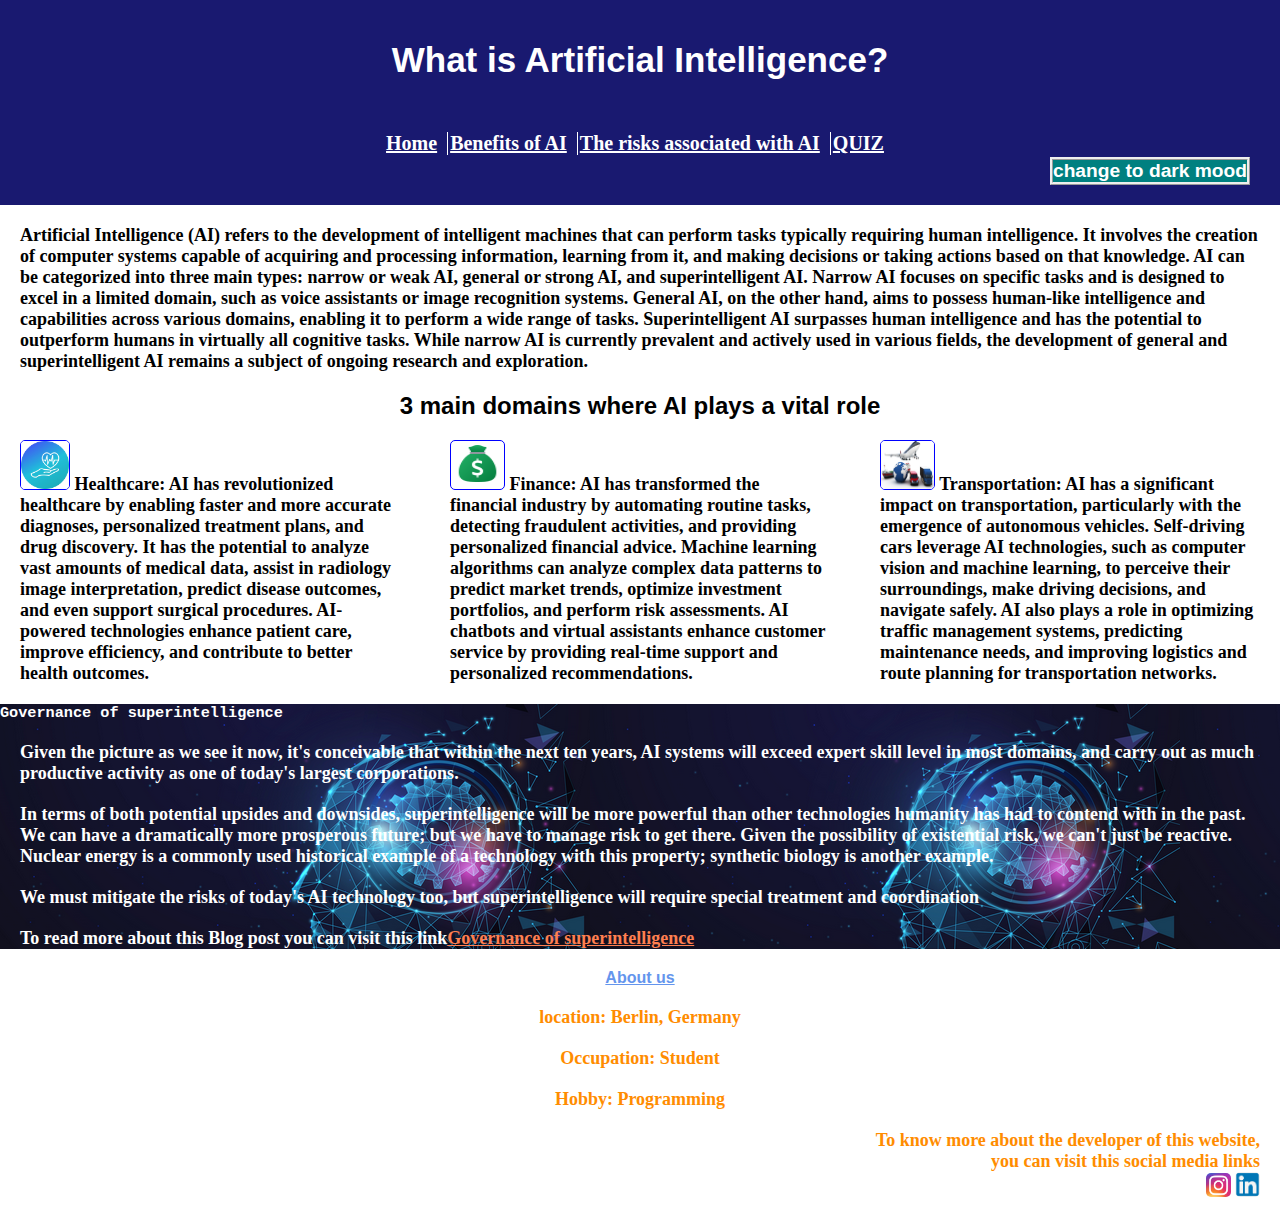
==== index.html @ 59914bf8 "first commit" ====
<!DOCTYPE html>
<html lang="en">
<head>
    <meta charset="UTF-8">
    <meta name="viewport" content="width=device-width, initial-scale=1.0">
    <title>Artificial Intelligence</title>
    <link rel="stylesheet" href="landingPage.css">

</head>

<body>

    <header>
        <h1>What is Artificial Intelligence?</h1>
        <nav id="main-nav" >
            <table class="horizontal">
                <tr>
                    <th id="first"><a href="index.html">Home</a></th>
                    <th id="second"><a href="benefit.html"> Benefits of AI</a></th>
                    <th id="third"><a href="risk.html"> The risks associated with AI</a></th>
                    <th id="fourth"><a href="Quiz.html">QUIZ</a></th>
                </tr>
            </table>
        </nav>
    <button class="changeMood" onclick="changeMood()">change to dark mood</button>
</header>

    
  <main> 
    <section>
    <p> Artificial Intelligence (AI) refers to the development of intelligent machines that can perform tasks typically requiring human intelligence. It involves the creation of computer systems capable of acquiring and processing information, learning from it, and making decisions or taking actions based on that knowledge. AI can be categorized into three main types: narrow or weak AI, general or strong AI, and superintelligent AI. Narrow AI focuses on specific tasks and is designed to excel in a limited domain, such as voice assistants or image recognition systems. General AI, on the other hand, aims to possess human-like intelligence and capabilities across various domains, enabling it to perform a wide range of tasks. Superintelligent AI surpasses human intelligence and has the potential to outperform humans in virtually all cognitive tasks. While narrow AI is currently prevalent and actively used in various fields, the development of general and superintelligent AI remains a subject of ongoing research and exploration.</p>
    
    <h2>3 main domains where AI plays a vital role</h2>
</section>

<section class="domains">
    
    <p >
        <span id="health"><img src="Health_icon.png" alt=""></span>
        Healthcare: AI has revolutionized healthcare by enabling faster and more accurate diagnoses, personalized treatment plans, and drug discovery. It has the potential to analyze vast amounts of medical data, assist in radiology image interpretation, predict disease outcomes, and even support surgical procedures. AI-powered technologies enhance patient care, improve efficiency, and contribute to better health outcomes.
        
    </p>
    <p >
        <span id="finance"><img src="Finance_icon.png" alt=""></span>
        Finance: AI has transformed the financial industry by automating routine tasks, detecting fraudulent activities, and providing personalized financial advice. Machine learning algorithms can analyze complex data patterns to predict market trends, optimize investment portfolios, and perform risk assessments. AI chatbots and virtual assistants enhance customer service by providing real-time support and personalized recommendations. 
    </p>
    <p >
        <span id="transportation"><img src="Transportation_icon.png" alt=""></span>
        Transportation: AI has a significant impact on transportation, particularly with the emergence of autonomous vehicles. Self-driving cars leverage AI technologies, such as computer vision and machine learning, to perceive their surroundings, make driving decisions, and navigate safely. AI also plays a role in optimizing traffic management systems, predicting maintenance needs, and improving logistics and route planning for transportation networks.
    </p>

</section> 

<section> 
   <div>
    <article> 
        <h3>Governance of superintelligence</h3>
        <p> Given the picture as we see it now, it's conceivable that within the next ten years, AI systems will exceed expert skill level in most domains, and carry out as much productive activity as one of today's largest corporations.</p>
        <p>In terms of both potential upsides and downsides, superintelligence will be more powerful than other technologies humanity has had to contend with in the past. We can have a dramatically more prosperous future; but we have to manage risk to get there. Given the possibility of existential risk, we can't just be reactive. Nuclear energy is a commonly used historical example of a technology with this property; synthetic biology is another example.</p> 
        <p>We must mitigate the risks of today's AI technology too, but superintelligence will require special treatment and coordination</p>
        <p>To read more about this Blog post you can visit this link<a  href="https://openai.com/blog/governance-of-superintelligence" target="_blank">Governance of superintelligence</a></p>
    </article>
   </div>
   <div>
    
   </div>
</section>
</main>

<footer>
    <div>
    <h4 class="about_us">About us</h4>
    <p>location: Berlin, Germany</p>
    <p>Occupation: Student  </p>
    <p>Hobby: Programming  </p>
</div>
<p class="instaProfile">
    To know more about the developer of this website,<br> you can visit this social media links<br>
    <a href="https://www.instagram.com/iam__bishop/" target="_blank"><img src="instaIcon.png" alt="icon"></a>
    <a href="https://www.linkedin.com/in/uzoma-maduakolam-b693aa250/" target="_blank"><img src="linkedin-icon.png" alt="icon"></a>

</p>

</footer>
<script src="quiz.js"></script>
</body>
</html>
---- landingPage.css ----
*{
    padding: 0;
    box-sizing: border-box;
    margin: 0;
}
html{
    
    font-family:'Trebuchet MS', 'Lucida Sans Unicode', 'Lucida Grande', 'Lucida Sans', Arial, sans-serif;

}
body{
    background-color: white;
}
h1{
    font-size: 35px;
    text-align: center;
    color:white;
    padding: 20px;
    
}
h2{
    text-align: center;
    font-weight: 800;
}
header{
    
   background-color:midnightblue;
   padding: 20px;
  display: grid;
  margin: 0;
}
#main-nav a{
    color: white;
    font-family: Georgia, serif;
	font-size: 20px;
    cursor: pointer;
    padding-right: 5px;

}
#main-nav{
    padding-top: 30px;
}

#main-nav a:hover{
    color:burlywood;
}


.domains{
    display: grid;
    grid-template-columns: repeat(auto-fit, minmax(200px, 1fr));
    column-gap: 10px;
}

 section #health img{
    width: 50px; height: 50px;
    overflow: hidden;
    border: 1px solid blue;
    border-radius: 5px;
}
section #finance img{
    width: 55px; height: 50px;
    overflow: hidden;
    border: 1px solid blue;
    border-radius: 5px;
}
section #transportation img{
    width: 55px; height: 50px;
    overflow: hidden;
    border: 1px solid blue;
    border-radius: 5px;
}

section article {
font-family:monospace;
background-image: url(ai-blog.png);
color:white;

}
section article a:hover{
    font-size: 20px;
    transition: 3s;
    color: green;
}
.changeMood{
    margin-left: auto;
    margin-right: 10px ;
    background-color:teal;
    font-size: larger;
    cursor: pointer;
    border-radius: 0;
    border-style:ridge;
    width: 200px;
    width: fit-content;
    font-weight: bold;

}
a{
    color:coral;
}
div img{
    width: 200px; height: 150px;
    display: grid;
    grid-row:auto;
    padding: 5px;
    margin-top: 10px;
}
 p{
    margin: 20px;
    font-family: Cambria, Cochin, Georgia, Times, 'Times New Roman', serif;
    font-weight: 800;
    font-size: large;
   
}
.risk img{
    width: 100px;
    border: 1px solid black;
}
button{
   
    font-size: large;
    background-color:deepskyblue;
    color: white;
    border: none;
    border-radius: 10px;
    width: 100px;
    cursor: pointer;  

}
button:hover{
    
    background-color:blue;
}
button:focus{
    background-color: green;
}
.quizHeader{
    font-size: 30px;
}

.riskcss{
    font-size: 30px;
}

.quizSet{
    
}
.quizSet p{
   font-family:Arial, Helvetica, sans-serif;
   
}
.quizH2{
    font-size: 15px;
    text-align: left;
    font-size: large;
   padding: 5px;

}
.answer{
    cursor: pointer;
    padding:5px;
    margin: 9px;
}

.quizSummary{
    display: none;
    margin-bottom: 20px;
}
.instaProfile img{
    width: 25px;
    border-radius: 5px;
    overflow: hidden;
    
}
.instaProfile{
    text-align: right;

}

footer{
    text-align: center;
    justify-content: center;
    color:darkorange;
}
h4{
    color:cornflowerblue;
    text-decoration: underline;
}
.horizontal li{
   
    border-right: 1px solid;
    border-color: white;
  padding-right: 5px;
  margin-left: 3px;
 
}
.horizontal a{
    font-size: large;
}

.horizontal {
    margin-left: auto;
    margin-right: auto;
}
tr{
    
    background-color:midnightblue;

}
th{
    border-right: 1px solid;
    color: white;
    padding-right: 5px;
}
.horizontal th:last-of-type{
    border: none;
    
 }
.secondSubmitBtn{
    display: none;
}
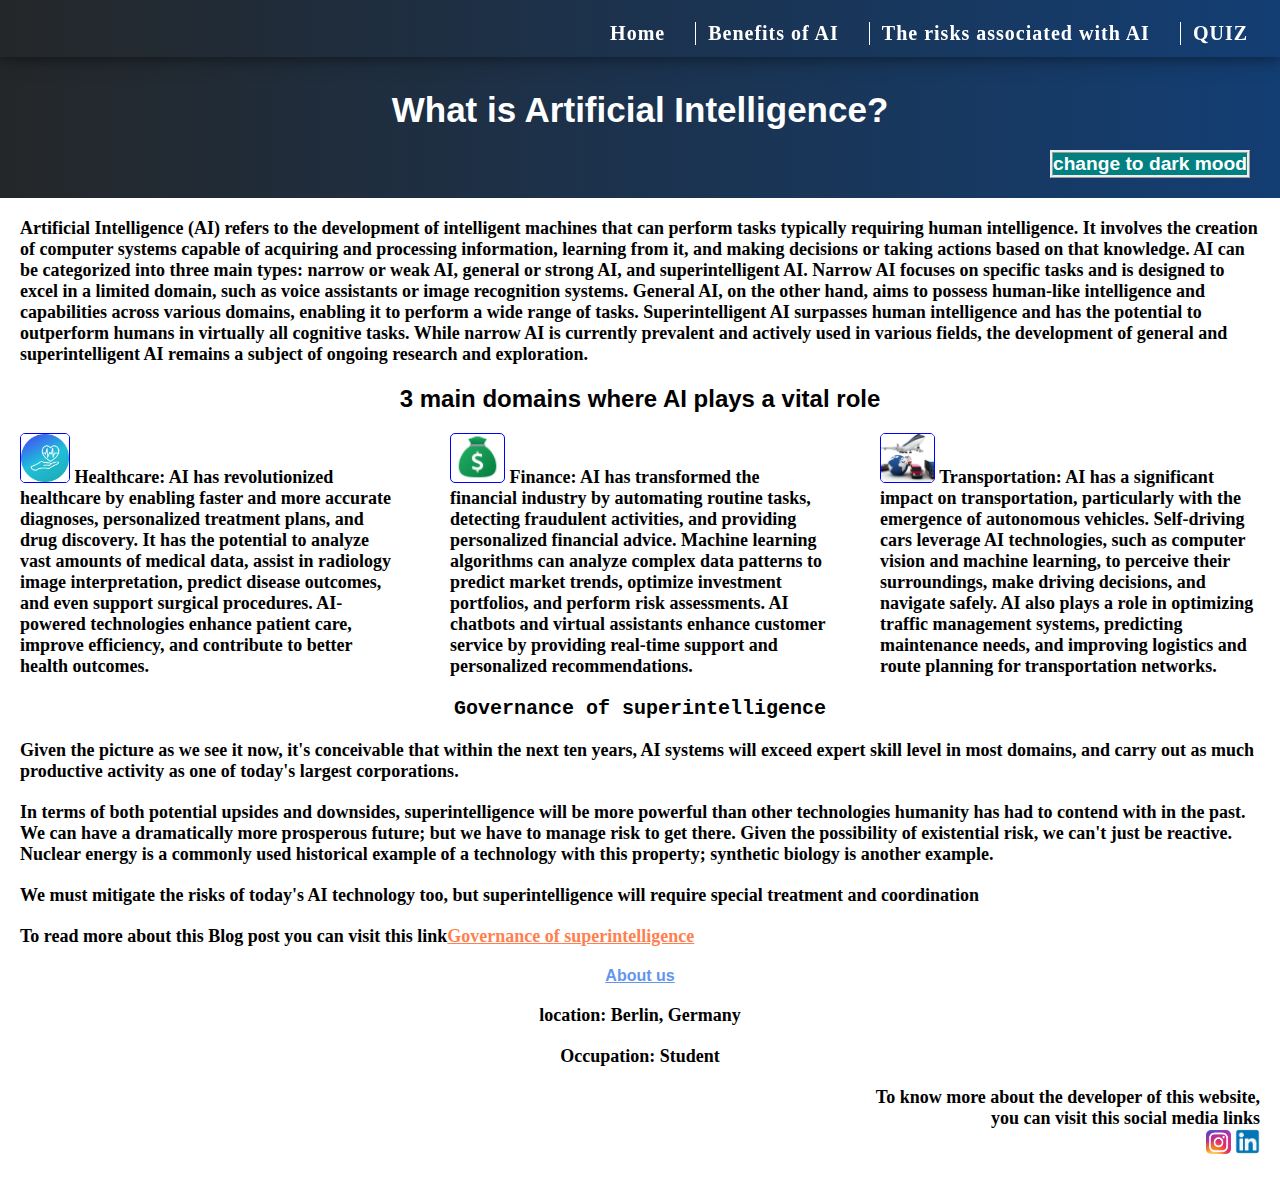
==== commit 5fa6b454: "modfied the nav bar and the design" ====
--- a/index.html
+++ b/index.html
@@ -14,7 +14,7 @@
         <h1>What is Artificial Intelligence?</h1>
         <nav id="main-nav" >
             <table class="horizontal">
-                <tr>
+                <tr id="Nav">
                     <th id="first"><a href="index.html">Home</a></th>
                     <th id="second"><a href="benefit.html"> Benefits of AI</a></th>
                     <th id="third"><a href="risk.html"> The risks associated with AI</a></th>
@@ -72,7 +72,7 @@
     <h4 class="about_us">About us</h4>
     <p>location: Berlin, Germany</p>
     <p>Occupation: Student  </p>
-    <p>Hobby: Programming  </p>
+    
 </div>
 <p class="instaProfile">
     To know more about the developer of this website,<br> you can visit this social media links<br>
--- a/landingPage.css
+++ b/landingPage.css
@@ -10,7 +10,9 @@
 }
 body{
     background-color: white;
-}
+    
+}
+
 h1{
     font-size: 35px;
     text-align: center;
@@ -22,28 +24,18 @@
     text-align: center;
     font-weight: 800;
 }
+h3{
+    text-align: center;
+    font-size:x-large;
+}
 header{
     
-   background-color:midnightblue;
+    background: linear-gradient(to right,#242729, #133e73 );
    padding: 20px;
   display: grid;
-  margin: 0;
-}
-#main-nav a{
-    color: white;
-    font-family: Georgia, serif;
-	font-size: 20px;
-    cursor: pointer;
-    padding-right: 5px;
-
-}
-#main-nav{
-    padding-top: 30px;
-}
-
-#main-nav a:hover{
-    color:burlywood;
-}
+  margin-top: 50px;
+}
+
 
 
 .domains{
@@ -53,18 +45,21 @@
 }
 
  section #health img{
+    object-fit: cover;
     width: 50px; height: 50px;
     overflow: hidden;
     border: 1px solid blue;
     border-radius: 5px;
 }
 section #finance img{
+    object-fit: cover;
     width: 55px; height: 50px;
     overflow: hidden;
     border: 1px solid blue;
     border-radius: 5px;
 }
 section #transportation img{
+    object-fit: cover;
     width: 55px; height: 50px;
     overflow: hidden;
     border: 1px solid blue;
@@ -73,8 +68,7 @@
 
 section article {
 font-family:monospace;
-background-image: url(ai-blog.png);
-color:white;
+
 
 }
 section article a:hover{
@@ -113,7 +107,8 @@
    
 }
 .risk img{
-    width: 100px;
+    object-fit: cover;
+    width: fit-content;
     border: 1px solid black;
 }
 button{
@@ -180,44 +175,105 @@
 footer{
     text-align: center;
     justify-content: center;
-    color:darkorange;
+  
 }
 h4{
     color:cornflowerblue;
     text-decoration: underline;
 }
-.horizontal li{
-   
-    border-right: 1px solid;
-    border-color: white;
-  padding-right: 5px;
-  margin-left: 3px;
- 
-}
-.horizontal a{
-    font-size: large;
-}
-
-.horizontal {
-    margin-left: auto;
-    margin-right: auto;
-}
-tr{
-    
-    background-color:midnightblue;
-
-}
-th{
-    border-right: 1px solid;
-    color: white;
-    padding-right: 5px;
-}
-.horizontal th:last-of-type{
-    border: none;
-    
- }
+
 .secondSubmitBtn{
     display: none;
 }
 
-
+.horizontal {
+    display: flex;
+    flex-direction: row;
+    justify-content:right;
+    align-items: center;
+    background: linear-gradient(to right,#242729, #133e73 );
+    box-shadow: 0 4px 8px 0 rgba(0,  0, 0, 0.2  ), 0 6px 20px 0 rgba(0  ,  0, 0, 0.19);
+    position: fixed;
+    top: 0;
+    left: 0;
+    right: 0;
+    text-align: center;
+    transition: all .5s ease-in-out;
+    font-family:Cambria, Cochin, Georgia, Times, 'Times New Roman', serif ;
+    letter-spacing: 1px;
+    padding-top: 20px;
+    padding-bottom: 10px;
+    
+    }
+    
+    #nav {
+      
+     display: flex;
+     justify-content: center;
+     align-items: center;
+      font-size: x-large;
+      margin-bottom: 10;
+    }
+    
+    #nav a:hover{
+      color: #f9d68a;
+    }
+
+    #main-nav a{
+        margin-right: 20px;
+        color: white;
+        font-family: Georgia, serif;
+        font-size: 20px;
+        cursor: pointer;
+        padding-right: 5px;
+        text-decoration: none;
+        
+    
+    }
+   
+    #main-nav a:hover{
+        color:burlywood;
+        text-decoration: underline;
+    }
+
+    .horizontal li{
+
+      border-color: white;
+      padding-right: 5px;
+      margin-left: 3px;
+     
+    }
+    
+    th{
+        padding-left: 10px;
+        align-items: center;
+        justify-content: center;
+        border-right: 1px solid;
+        color: white;
+        padding-right: 5px;
+    }
+    .horizontal th:last-of-type{
+        border: none;
+        
+     }
+
+     @media screen and (max-width:720px) {
+        .horizontal{
+            flex-direction: column;
+              justify-content: center;
+              align-items:stretch;
+              text-align:center;
+              box-shadow: none;
+              position:fixed;
+              font-size: 10px;
+              padding-bottom: 6px;
+        }
+        #main-nav{
+          padding-top: 5px;
+          margin-left: 20px;
+          gap: 10px;
+          display: grid;
+          grid-template-columns:  repeat(4, 1fr);
+         
+        }
+     }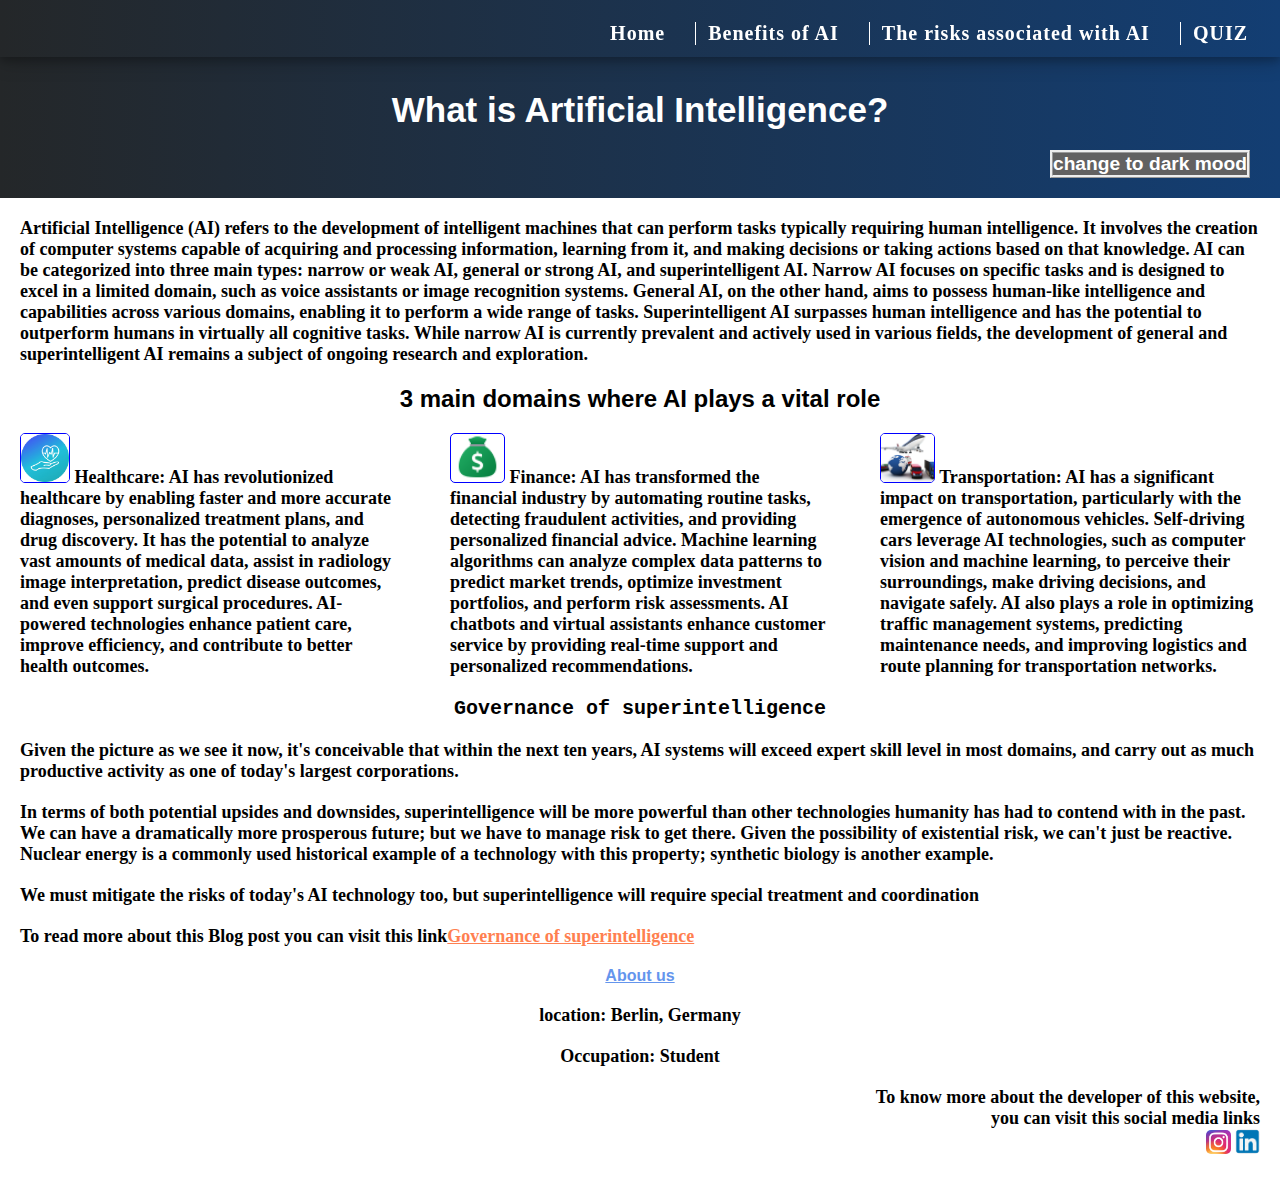
==== commit ee1fafa0: "added website icon" ====
--- a/index.html
+++ b/index.html
@@ -4,6 +4,7 @@
     <meta charset="UTF-8">
     <meta name="viewport" content="width=device-width, initial-scale=1.0">
     <title>Artificial Intelligence</title>
+    <link rel="icon" href="ai icon.png" type="image/x-icon">
     <link rel="stylesheet" href="landingPage.css">
 
 </head>
@@ -11,7 +12,6 @@
 <body>
 
     <header>
-        <h1>What is Artificial Intelligence?</h1>
         <nav id="main-nav" >
             <table class="horizontal">
                 <tr id="Nav">
@@ -22,6 +22,8 @@
                 </tr>
             </table>
         </nav>
+        <h1>What is Artificial Intelligence?</h1>
+       
     <button class="changeMood" onclick="changeMood()">change to dark mood</button>
 </header>
 
--- a/landingPage.css
+++ b/landingPage.css
@@ -79,7 +79,7 @@
 .changeMood{
     margin-left: auto;
     margin-right: 10px ;
-    background-color:teal;
+    background-color:rgb(98, 97, 97);
     font-size: larger;
     cursor: pointer;
     border-radius: 0;
@@ -108,7 +108,6 @@
 }
 .risk img{
     object-fit: cover;
-    width: fit-content;
     border: 1px solid black;
 }
 button{
@@ -126,7 +125,7 @@
     
     background-color:blue;
 }
-button:focus{
+button:active{
     background-color: green;
 }
 .quizHeader{
@@ -258,22 +257,19 @@
      }
 
      @media screen and (max-width:720px) {
-        .horizontal{
-            flex-direction: column;
-              justify-content: center;
-              align-items:stretch;
-              text-align:center;
-              box-shadow: none;
-              position:fixed;
-              font-size: 10px;
-              padding-bottom: 6px;
+        .horizontal {
+            font-size: 14px; 
+            padding: 10px 0; 
+          }
+          
+          #main-nav a {
+            margin-right: 10px;
+            font-size: 10px;
+          }
+          .risk img{
+            object-fit: cover;
+            width: 50%;
+            border: 1px solid black;
         }
-        #main-nav{
-          padding-top: 5px;
-          margin-left: 20px;
-          gap: 10px;
-          display: grid;
-          grid-template-columns:  repeat(4, 1fr);
-         
-        }
+
      }